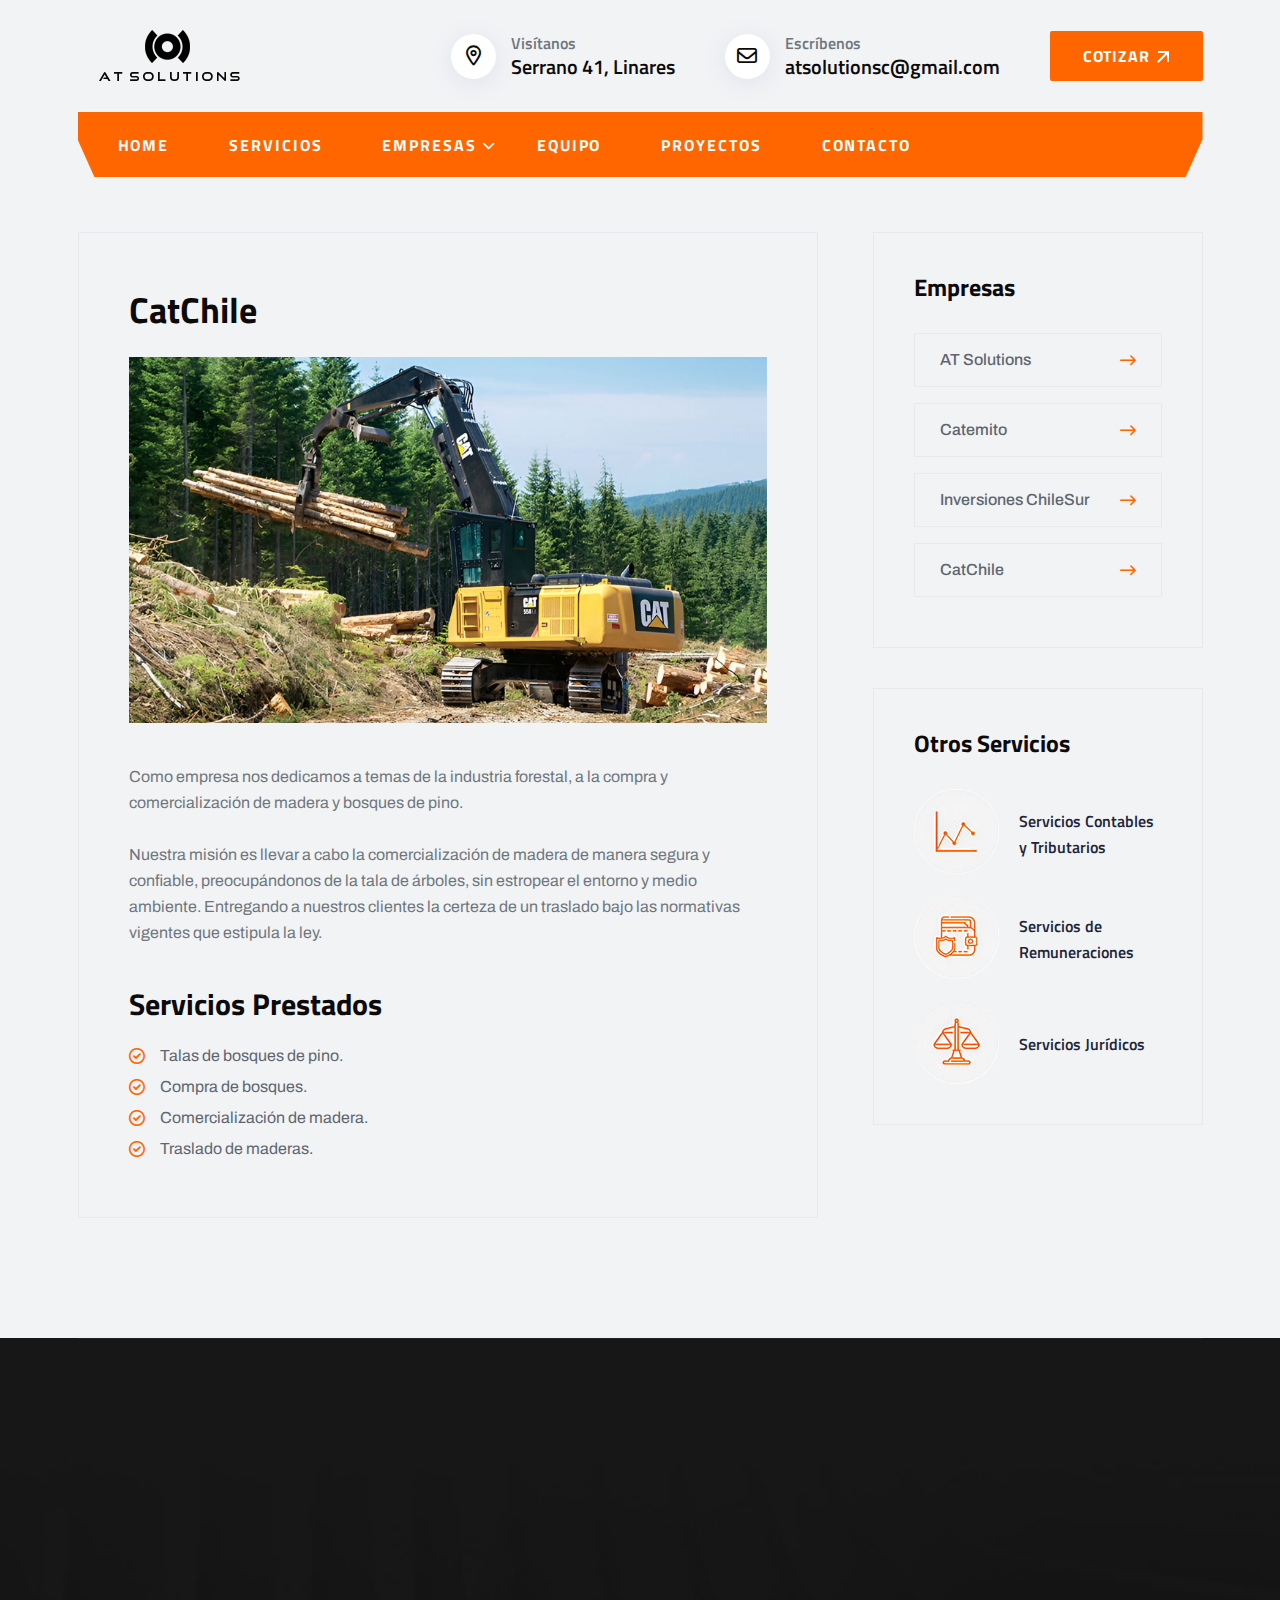
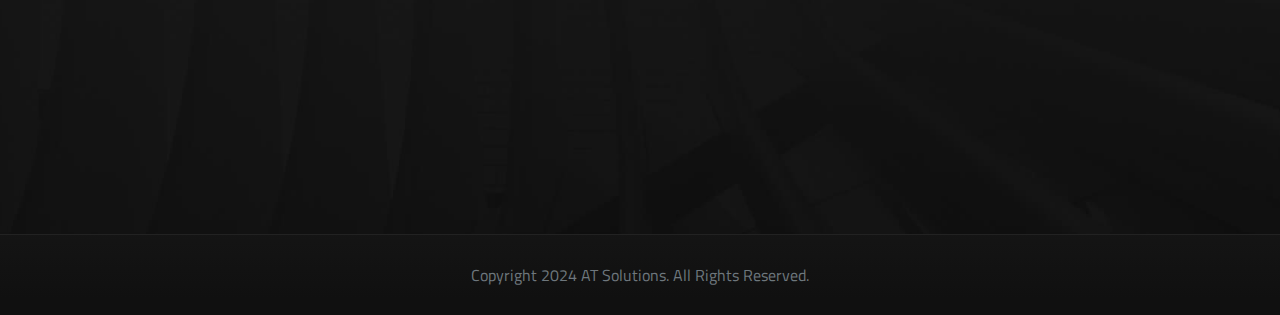
==== catchile.html @ 7ef1982b "Delete phone number useless" ====
<!DOCTYPE html>
<html lang="es">

<head>
    <meta charset="UTF-8">
    <meta http-equiv="X-UA-Compatible" content="IE=edge">
    <meta name="viewport" content="width=device-width, initial-scale=1.0">
    <!-- favicon -->
    <link rel="shortcut icon" type="image/x-icon" href="assets/images/favicon.ico">
    <title>AT Solutions</title>

    <!-- fontawesome css -->
    <link rel="stylesheet" href="assets/css/plugins/fontawesome-5.css">
    <!-- fontawesome css -->
    <link rel="stylesheet" href="assets/css/plugins/swiper.css">
    <link rel="stylesheet" href="assets/css/plugins/aos.css">
    <link rel="stylesheet" href="assets/css/plugins/unicons.css">
    <link rel="stylesheet" href="assets/css/plugins/metismenu.css">
    <link rel="stylesheet" href="assets/css/plugins/timepickers.min.css">
    <!-- bootstrap css -->
    <link rel="stylesheet" href="assets/css/vendor/bootstrap.min.css">
    <!-- main css -->
    <link rel="stylesheet" href="assets/css/style.css">
</head>

<body class="home-one">

    <!-- header style two -->
    <!-- header srea start -->
    <header id="home" class="header-one">

        <!-- hedaer top -->
        <!-- hedaer bottom -->

        <!-- header style hear -->
        <div class="header-mid">
            <div class="container">
                <div class="row">
                    <div class="col-lg-12">
                        <div class="header-mid-one-wrapper">
                            <div class="logo-area">
                                <a href="index.html">
                                    <img src="assets/images/logo/logo02.png" alt="logo">
                                </a>
                            </div>
                            <div class="header-right">
                                <!-- sinle map area -->
                                <div class="single-component info-con">
                                    <div class="icon">
                                        <i class="fal fa-map-marker-alt"></i>
                                    </div>
                                    <div class="info">
                                        <span>Visítanos</span>
                                        <a href="#mapa">Serrano 41, Linares</a>
                                    </div>
                                </div>
                                <!-- sinle map area -->
                                <!-- sinle map area -->
                                <div class="single-component info-con">
                                    <div class="icon">
                                        <i class="fal fa-envelope"></i>
                                    </div>
                                    <div class="info">
                                        <span>Escríbenos</span>
                                        <a href="mailto:atsolutionsc@gmail.com">atsolutionsc@gmail.com</a>
                                    </div>
                                </div>
                                <!-- sinle map area -->
                                <!-- sinle map area -->
                                <div class="single-component">
                                    <a href="index.html#cotizar" class="rts-btn btn-primary">Cotizar
                                        <svg xmlns="http://www.w3.org/2000/svg" width="14" height="13"
                                            viewBox="0 0 14 13" fill="none">
                                            <path
                                                d="M11.0039 3.414L2.39691 12.021L0.98291 10.607L9.58891 2H2.00391V-3.8147e-06H13.0039V11H11.0039V3.414Z"
                                                fill="white" />
                                        </svg>
                                    </a>
                                    <div class="menu-area d-block d-lg-none" id="menu-btn">
                                        <div class="icon">
                                            <svg xmlns="http://www.w3.org/2000/svg" width="18" height="16"
                                                viewBox="0 0 18 16" fill="none">
                                                <rect width="18" height="2" fill="#0C0A0A"></rect>
                                                <rect y="7" width="18" height="2" fill="#0C0A0A"></rect>
                                                <rect y="14" width="18" height="2" fill="#0C0A0A"></rect>
                                            </svg>
                                        </div>
                                    </div>
                                </div>
                                <!-- sinle map area -->
                            </div>
                        </div>
                    </div>
                </div>
            </div>
        </div>
        <!-- header style hearm end -->

        <div class="nav-area-one  header--sticky">
            <div class="container">
                <div class="row">
                    <div class="col-lg-12">
                        <div class="nav-header-area">
                            <div class="clip-path"></div>
                            <div class="wrapper">
                                <!-- header style two -->
                                <!-- nav area start -->
                                <div class="main-nav-desk nav-area">
                                    <nav>
                                        <ul id="nav">
                                            <li class="menu-item current">
                                                <a class="nav-item" href="index.html">Home</a>
                                            </li>
                                            <li class="menu-item">
                                                <a class="nav-item" href="index.html#service">Servicios</a>
                                            </li>

                                            <li class="has-droupdown pages">
                                                <a class="nav-link" href="index.html#companie">Empresas</a>
                                                <ul class="submenu inner-page">
                                                    <li><a href="index.html">AT Solutions</a></li>
                                                    <li><a href="catemito.html">Catemito</a></li>
                                                    <li><a href="chilesur.html">ChileSur</a></li>
                                                    <li><a href="catchile.html">CatChile</a></li>
                                                </ul>
                                            </li>
                                            <li class="menu-item">
                                                <a class="nav-item" href="index.html#equipo">Equipo</a>
                                            </li>
                                            <li class="menu-item">
                                                <a class="nav-item" href="index.html#project">Proyectos</a>
                                            </li>

                                            <li class="menu-item">
                                                <a class="nav-item" href="index.html#contact">Contacto</a>
                                            </li>
                                        </ul>
                                    </nav>
                                </div>
                                <!-- nav-area end -->
                                <!-- header style two End -->
                                <!--    <div class="btn-right">
                                    <div class="search-btn" id="search">
                                        <i class="fa-light fa-magnifying-glass"></i>
                                    </div>
                                  
                                </div> -->
                            </div>
                        </div>
                    </div>
                </div>
            </div>
        </div>
    </header>
    <!-- header srea end -->

    <!-- side bar for desktop -->
    <div id="side-bar" class="side-bar">
        <button class="close-icon-menu"><i class="far fa-times"></i></button>
        <!-- inner menu area desktop start -->
        <div class="inner-main-wrapper-desk d-none d-lg-block">
            <div class="thumbnail">
                <img src="assets/images/banner/04.jpg" alt="elevate">
            </div>
            <div class="inner-content">
                <h4 class="title">We Build Building and Great Constructive Homes.</h4>
                <p class="disc">
                    We successfully cope with tasks of varying complexity, provide long-term guarantees and regularly
                    master new technologies.
                </p>
                <div class="footer">
                    <h4 class="title">Got a project in mind?</h4>
                    <a href="contact.html" class="rts-btn btn-seconday">Let's talk</a>
                </div>
            </div>
        </div>

        <!-- MOBILE MENU AREA START -->
        <div class="mobile-menu d-block d-xl-none">
            <nav class="nav-main mainmenu-nav mt--30">
                <ul class="mainmenu" id="mobile-menu-active">
                    <li>
                        <a href="index.html" class="main">Home</a>
                    </li>
                    <li>
                        <a href="index.html#service" class="main">Servicios</a>
                    </li>


                    <li class="has-droupdown">
                        <a href="#" class="main">Empresas</a>
                        <ul class="submenu">
                            <li><a class="mobile-menu-link" href="index.html">AT Solutions</a></li>
                            <li><a class="mobile-menu-link" href="catemito.html">Catemito</a></li>
                            <li><a class="mobile-menu-link" href="chilesur.html">ChileSur</a></li>
                            <li><a class="mobile-menu-link" href="catchile.html">CatChile</a></li>
                        </ul>
                    </li>


                    <li>
                        <a href="index.html#equipo" class="main">Equipo</a>
                    </li>
                    <li>
                        <a href="index.html#project" class="main">Proyectos</a>
                    </li>

                    <li>
                        <a href="index.html#contact" class="main">Contacto</a>
                    </li>
                </ul>
            </nav>

            <!--             <div class="social-wrapper-one">
                <ul>
                    <li>
                        <a href="#">
                            <i class="fa-brands fa-facebook-f"></i>
                        </a>
                    </li>
                    <li>
                        <a href="#">
                            <i class="fa-brands fa-twitter"></i>
                        </a>
                    </li>
                    <li>
                        <a href="#">
                            <i class="fa-brands fa-youtube"></i>
                        </a>
                    </li>
                    <li>
                        <a href="#">
                            <i class="fa-brands fa-linkedin-in"></i>
                        </a>
                    </li>
                </ul>
            </div> -->

        </div>
        <!-- mobile menu area end -->
    </div>
    <!-- header style two End -->



    <!-- rts blog mlist area -->
    <div class="rts-blog-list-area rts-section-gap">
        <div class="container">
            <div class="row g-5">
                <!-- rts blo post area -->
                <div class="col-xl-8 col-md-12 col-sm-12 col-12">
                    <!-- single post -->
                    <div class="blog-single-post-listing details mb--0">

                        <div class="blog-listing-content">

                            <h3 class="title">CatChile</h3>
                            <div class="thumbnail">
                                <img src="assets/images/blog/blog-lg-3.jpg" alt="CatChile">
                            </div>

                            <div class="user-info">

                                <br>

                            </div>

                            <p class="disc para-1">
                                Como empresa nos dedicamos a temas de la industria forestal, a la compra y
                                comercialización de madera y bosques de pino.<br>
                                <br>
                                Nuestra misión es llevar a cabo la comercialización de madera de manera segura y
                                confiable, preocupándonos de la tala de árboles, sin estropear el entorno y medio
                                ambiente. Entregando a nuestros clientes la certeza de un traslado bajo las normativas
                                vigentes que estipula la ley.
                            </p>


                            <h4 class="title mt--40 mt_sm--20">Servicios Prestados</h4>

                            <div class="row align-items-center">

                                <div class="col-lg-11">
                                    <div class="check-area-details">
                                        <!-- single check -->
                                        <div class="single-check">
                                            <i class="far fa-check-circle"></i>
                                            <span>Talas de bosques de pino.</span>
                                        </div>
                                        <!-- single check End -->
                                        <!-- single check -->
                                        <div class="single-check">
                                            <i class="far fa-check-circle"></i>
                                            <span>Compra de bosques.</span>
                                        </div>
                                        <!-- single check End -->
                                        <!-- single check -->
                                        <div class="single-check">
                                            <i class="far fa-check-circle"></i>
                                            <span>Comercialización de madera.</span>
                                        </div>
                                        <!-- single check End -->
                                        <!-- single check -->
                                        <div class="single-check">
                                            <i class="far fa-check-circle"></i>
                                            <span>Traslado de maderas.</span>
                                        </div>
                                        <!-- single check End -->


                                    </div>
                                </div>
                            </div>

                            <div class="row  align-items-center">


                            </div>





                        </div>
                    </div>
                    <!-- single post End-->
                </div>
                <!-- rts-blog post end area -->
                <!--rts blog wizered area -->
                <div class="col-xl-4 col-md-12 col-sm-12 col-12  pd-control-bg--40">




                    <!-- single wizered start -->
                    <div class="rts-single-wized Categories">
                        <div class="wized-header">
                            <h5 class="title">
                                Empresas
                            </h5>
                        </div>
                        <div class="wized-body">
                            <!-- single categoris -->
                            <ul class="single-categories">
                                <li><a href="index.html">AT Solutions <i class="far fa-long-arrow-right"></i></a></li>
                            </ul>
                            <!-- single categoris End -->
                            <!-- single categoris -->
                            <ul class="single-categories">
                                <li><a href="catemito.html">Catemito<i class="far fa-long-arrow-right"></i></a></li>
                            </ul>
                            <!-- single categoris End -->
                            <!-- single categoris -->
                            <ul class="single-categories">
                                <li><a href="chilesur.html">Inversiones ChileSur<i
                                            class="far fa-long-arrow-right"></i></a></li>
                            </ul>
                            <!-- single categoris End -->
                            <!-- single categoris -->
                            <ul class="single-categories">
                                <li><a href="catchile.html">CatChile<i class="far fa-long-arrow-right"></i></a></li>
                            </ul>
                            <!-- single categoris End -->

                        </div>
                    </div>
                    <!-- single wizered End -->
                    <!-- single wizered start -->
                    <div class="rts-single-wized Recent-post">
                        <div class="wized-header">
                            <h5 class="title">
                                Otros Servicios
                            </h5>
                        </div>
                        <div class="wized-body">
                            <!-- recent-post -->
                            <div class="recent-post-single">
                                <div class="thumbnail">
                                    <a href="serviceone.html#serviceone"><img src="assets/images/blog/sm/01.png"
                                            alt="Blog_post"></a>
                                </div>
                                <div class="content-area">
                                    <div class="user">


                                    </div>
                                    <a class="post-title" href="serviceone.html#serviceone">
                                        <h6 class="title">Servicios Contables y Tributarios</h6>
                                    </a>
                                </div>
                            </div>
                            <!-- recent-post End -->
                            <!-- recent-post -->
                            <div class="recent-post-single">
                                <div class="thumbnail">
                                    <a href="servicetwo.html#servicetwo"><img src="assets/images/blog/sm/02.png"
                                            alt="Blog_post"></a>
                                </div>
                                <div class="content-area">
                                    <div class="user">

                                    </div>
                                    <a class="post-title" href="servicetwo.html#servicetwo">
                                        <h6 class="title">Servicios de Remuneraciones</h6>
                                    </a>
                                </div>
                            </div>
                            <!-- recent-post End -->
                            <!-- recent-post -->
                            <div class="recent-post-single">
                                <div class="thumbnail">
                                    <a href="servicetree.html#servicetree"><img src="assets/images/blog/sm/03.png"
                                            alt="Blog_post"></a>
                                </div>
                                <div class="content-area">
                                    <div class="user">

                                    </div>
                                    <a class="post-title" href="servicetree.html#servicetree">
                                        <h6 class="title">Servicios Jurídicos</h6>
                                    </a>
                                </div>
                            </div>
                            <!-- recent-post End -->
                        </div>
                    </div>
                    <!-- single wizered End -->





                </div>
                <!-- rts- blog wizered end area -->
            </div>
        </div>
    </div>
    <!-- rts blog mlist area End -->



    <!-- rts footer area start -->
    <div class="rts-footer-area footer-one footer-bg bg_image">
        <div class="container">
            <div class="row">
                <div class="col-lg-12">
                    <!-- footer top -->
                    <!--                     <div class="footer-top-wrapper  ptb--80">
                        <a href="#" class="logo-area" data-sal="zoom-in" data-sal-delay="150" data-sal-duration="800">
                            <img src="assets/images/logo/02.png" alt="blog-images">
                        </a>
                        <h4 class="title" data-sal="zoom-in" data-sal-delay="150" data-sal-duration="800">
                            Subscribe Our Newsletter <br>
                            ForLatest Updates
                        </h4>
                        <div class="subscribe-area" data-sal="zoom-in" data-sal-delay="150" data-sal-duration="800">
                            <form action="#">
                                <input type="email" name="email" placeholder="Email Address" required>
                                <button class="rts-btn btn-primary">Subscribe</button>
                            </form>
                        </div>
                    </div> -->
                    <!-- footer top end -->
                </div>
            </div>
            <div class="row">
                <div class="col-lg-12">
                    <div class="main-footer-one-area ptb--80">
                        <div class="single-footer-inner" data-sal="slide-up" data-sal-delay="150"
                            data-sal-duration="800">
                            <div class="body one">
                                <h6 class="footer-title">
                                    Acerca de Nosotros
                                </h6>
                                <p class="disc">
                                    Buscamos dar soluciones eficientes y oportunas a nuestros clientes, en las áreas
                                    Administrativas, Operacionales, Recursos Humanos, Contabilidad y Jurídicas. Velando
                                    por el buen uso de las tecnologías de información, en beneficio de una mejor
                                    gestión.

                                </p>

                                <!-- SOCIAL NETWORKS              <div class="social-wrapper-one">
                                    <ul>
                                        <li>
                                            <a href="#">
                                                <i class="fa-brands fa-facebook-f"></i>
                                            </a>
                                        </li>
                                        <li>
                                            <a href="#">
                                                <i class="fa-brands fa-twitter"></i>
                                            </a>
                                        </li>
                                        <li>
                                            <a href="#">
                                                <i class="fa-brands fa-youtube"></i>
                                            </a>
                                        </li>
                                        <li>
                                            <a href="#">
                                                <i class="fa-brands fa-linkedin-in"></i>
                                            </a>
                                        </li>
                                    </ul>
                                </div> -->

                            </div>
                        </div>
                        <div class="single-footer-inner" data-sal="slide-up" data-sal-delay="350"
                            data-sal-duration="800">
                            <div class="body">
                                <h6 class="footer-title">
                                    Links Útiles
                                </h6>
                                <div class="use-full-link-wrapper">
                                    <a href="index.html" class="single">
                                        <i class="fa-sharp fa-solid fa-right"></i>
                                        Home
                                    </a>
                                    <a href="#service" class="single">
                                        <i class="fa-sharp fa-solid fa-right"></i>
                                        Servicios
                                    </a>
                                    <a href="#companie" class="single">
                                        <i class="fa-sharp fa-solid fa-right"></i>
                                        Empresas
                                    </a>
                                    <a href="#equipo" class="single">
                                        <i class="fa-sharp fa-solid fa-right"></i>
                                        Equipo
                                    </a>
                                    <a href="#contact" class="single">
                                        <i class="fa-sharp fa-solid fa-right"></i>
                                        Contacto
                                    </a>
                                </div>
                            </div>
                        </div>
                        <div class="single-footer-inner" data-sal="slide-up" data-sal-delay="550"
                            data-sal-duration="800">
                            <div class="body">
                                <h6 class="footer-title">
                                    Contáctenos
                                </h6>
                                <div class="contactus-link-wrapper">
                                    <div class="single">
                                        <div class="icon">
                                            <i class="fa-sharp fa-solid fa-phone"></i>
                                        </div>
                                        <a href="tel:+56993682185" class="number">
                                            +56 993682185
                                        </a>
                                    </div>

                                    <div class="single">
                                        <div class="icon">
                                            <i class="fa-sharp fa-regular fa-envelope"></i>
                                        </div>
                                        <a href="#" class="number">
                                            atsolutionsc@gmail.com
                                        </a>
                                    </div>
                                    <div class="single">
                                        <div class="icon">
                                            <i class="fa-light fa-location-dot"></i>
                                        </div>
                                        <a href="#" class="number mt-dec">
                                            Serrano 41, Linares <br>
                                            Chile
                                        </a>
                                    </div>
                                </div>
                            </div>
                        </div>
                        <div class="single-footer-inner" data-sal="slide-up" data-sal-delay="750"
                            data-sal-duration="800">
                            <div class="body">
                                <h6 class="footer-title">Servicios</h6>
                                <div class="popular-post-wrapper">

                                    <!-- Service one -->
                                    <div class="single-popular-post">
                                        <a href="serviceone.html" class="thumbnail">
                                            <img src="assets/images//footer/01.png" alt="popular-post" />
                                        </a>
                                        <div class="details-area">
                                            <div class="logo"></div>
                                            <a href="serviceone.html" class="tilte-area">
                                                <h6 class="title">Servicios Contables y Tributarios</h6>
                                            </a>
                                            <a href="serviceone.html" class="btn-read-more">Más Información<i
                                                    class="fa-solid fa-arrow-right"></i></a>
                                        </div>
                                    </div>

                                    <!-- Service two -->
                                    <div class="single-popular-post">
                                        <a href="servicetwo.html" class="thumbnail">
                                            <img src="assets/images//footer/02.png" alt="popular-post" />
                                        </a>
                                        <div class="details-area">
                                            <div class="logo">

                                            </div>
                                            <a href="servicetwo.html" class="tilte-area">
                                                <h6 class="title">Servicios de Remuneraciones</h6>
                                            </a>
                                            <a href="servicetwo.html" class="btn-read-more">Más Información<i
                                                    class="fa-solid fa-arrow-right"></i></a>
                                        </div>
                                    </div>

                                    <!-- Service tree -->
                                    <div class="single-popular-post">
                                        <a href="servicetree.html" class="thumbnail">
                                            <img src="assets/images//footer/03.png" alt="popular-post" />
                                        </a>
                                        <div class="details-area">
                                            <div class="logo"></div>
                                            <a href="servicetree.html" class="tilte-area">
                                                <h6 class="title">Servicios Jurídicos</h6>
                                            </a>
                                            <a href="servicetree.html" class="btn-read-more">Más Información<i
                                                    class="fa-solid fa-arrow-right"></i></a>
                                        </div>
                                    </div>
                                </div>
                            </div>
                        </div>
                    </div>
                </div>
            </div>
        </div>
        <div class="copyright-area-one">
            <div class="container">
                <div class="row">
                    <div class="col-lg-12">
                        <div class="wrapepr">
                            <p>Copyright 2024 AT Solutions. All Rights Reserved.</p>
                        </div>
                    </div>
                </div>
            </div>
        </div>
    </div>
    <!-- rts footer area end -->

    <!-- header style two -->

    <!-- progress area start -->
    <div class="progress-wrap">
        <svg class="progress-circle svg-content" width="100%" height="100%" viewBox="-1 -1 102 102">
            <path d="M50,1 a49,49 0 0,1 0,98 a49,49 0 0,1 0,-98"
                style="transition: stroke-dashoffset 10ms linear 0s; stroke-dasharray: 307.919, 307.919; stroke-dashoffset: 307.919;">
            </path>
        </svg>
    </div>
    <!-- progress area end -->



    <div class="search-input-area">
        <div class="container">
            <div class="search-input-inner">
                <div class="input-div">
                    <input id="searchInput1" class="search-input" type="text" placeholder="Search by keyword or #">
                    <button><i class="far fa-search"></i></button>
                </div>
            </div>
        </div>
        <div id="close" class="search-close-icon"><i class="far fa-times"></i></div>
    </div>


    <div id="anywhere-home" class="">
    </div>


    <!-- pre loader start -->
    <div id="elevate-load">
        <div class="loader-wrapper">
            <div class="lds-ellipsis">
                <div></div>
                <div></div>
                <div></div>
                <div></div>
            </div>
        </div>
    </div>
    <!-- pre loader end -->


    <!-- jquery js -->
    <script src="assets/js/plugins/jquery.min.js"></script>
    <!-- jquery ui -->
    <script src="assets/js/vendor/jqueryui.js"></script>
    <!-- counter up -->
    <script src="assets/js/plugins/counter-up.js"></script>
    <script src="assets/js/plugins/swiper.js"></script>
    <!-- twinmax -->
    <script src="assets/js/vendor/twinmax.js"></script>
    <!-- split text js -->
    <script src="assets/js/vendor/split-text.js"></script>
    <!-- text plugins -->
    <script src="assets/js/plugins/text-plugins.js"></script>
    <!-- metismenu js -->
    <script src="assets/js/plugins/metismenu.js"></script>
    <!-- waypoint js -->
    <script src="assets/js/vendor/waypoint.js"></script>
    <!-- waw -->
    <script src="assets/js/vendor/waw.js"></script>
    <!-- jquery nav -->
    <script src="assets/js/vendor/jquery.nav.js"></script>
    <!-- aos js -->
    <script src="assets/js/plugins/aos.js"></script>
    <!-- jquery ui js -->
    <script src="https://code.jquery.com/ui/1.12.1/jquery-ui.js"></script>
    <!-- timepickers -->
    <script src="https://cdn.jsdelivr.net/npm/timepicker@1.11.12/jquery.timepicker.js"></script>
    <!-- sal animation -->
    <script src="assets/js/vendor/sal.min.js"></script>
    <!-- bootstrap JS -->
    <script src="assets/js/plugins/bootstrap.min.js"></script>
    <!-- easing JS -->
    <script src="assets/js/plugins/jquery-slideNav.js"></script>
    <!-- main js -->
    <script src="assets/js/main.js"></script>
    <!-- swip image -->
    <script src="assets/js/plugins/swip-img.js"></script>
    <!-- header style two End -->


</body>

</html>
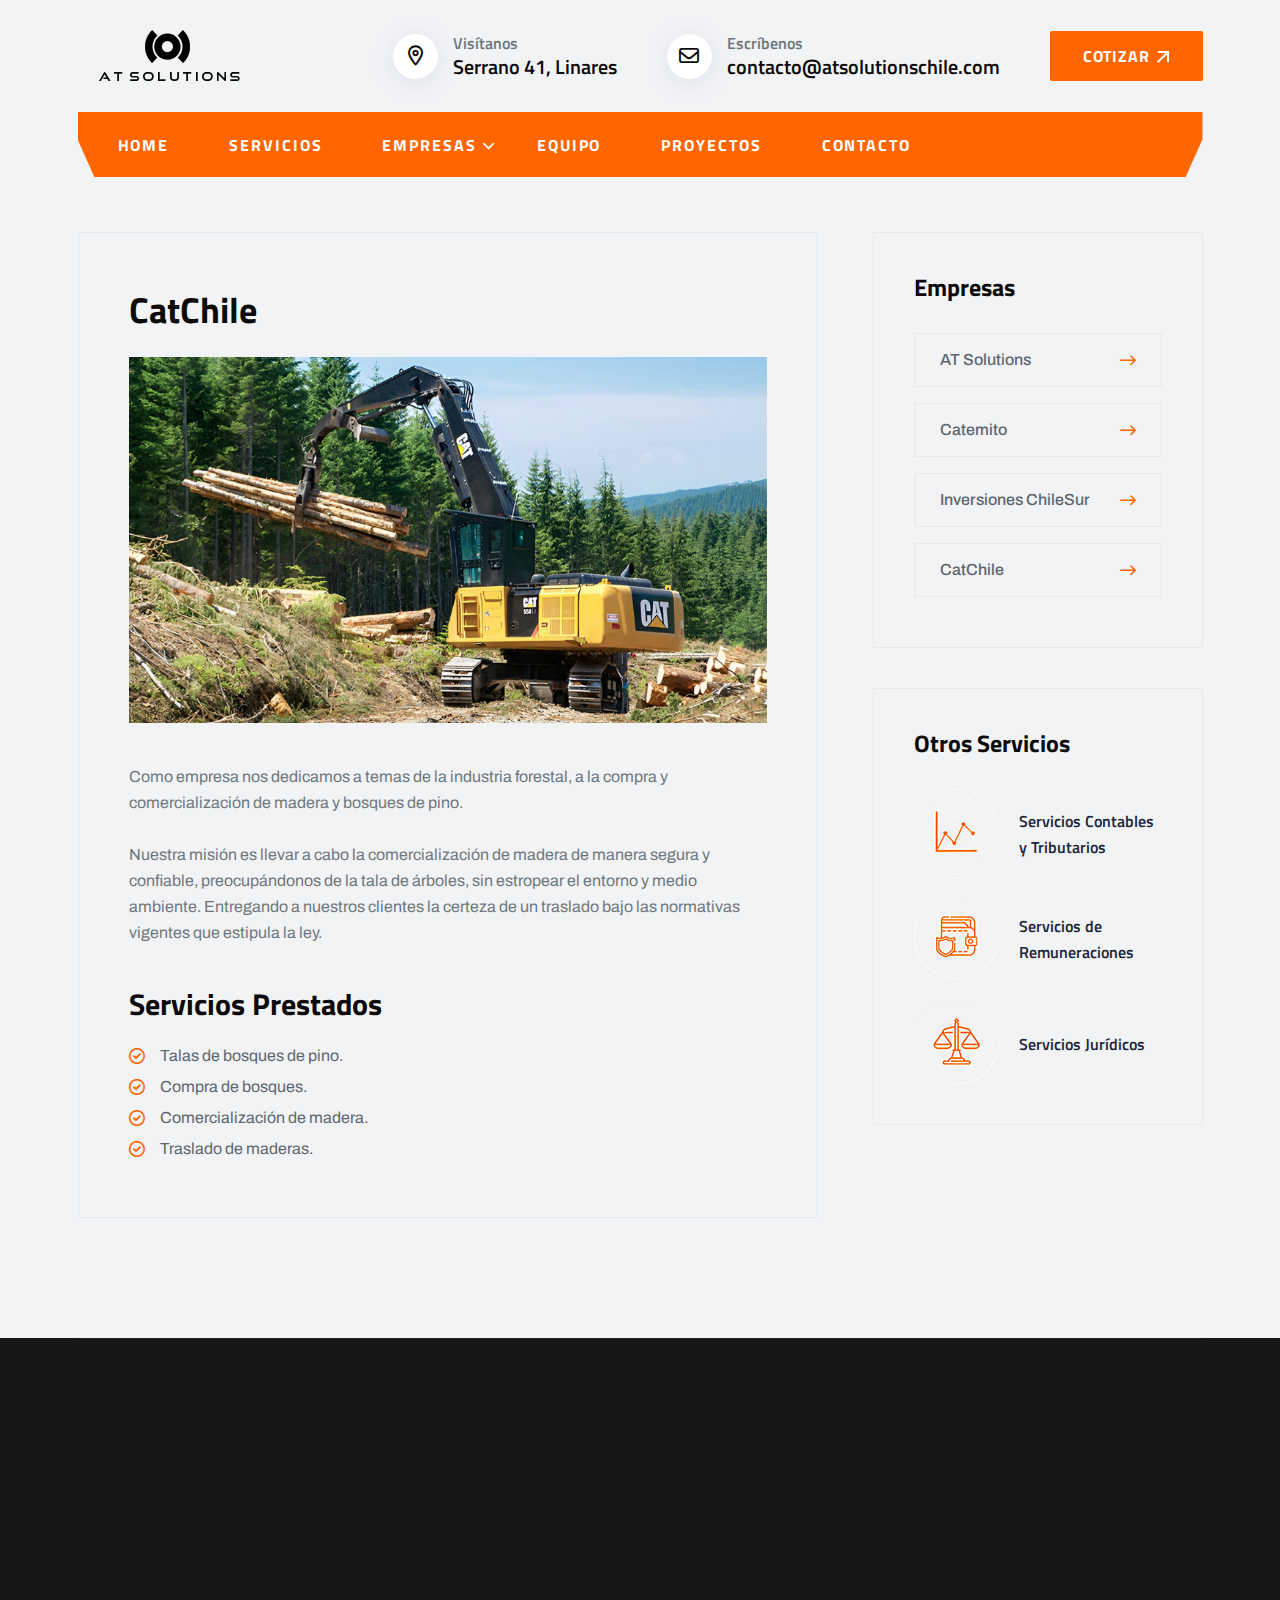
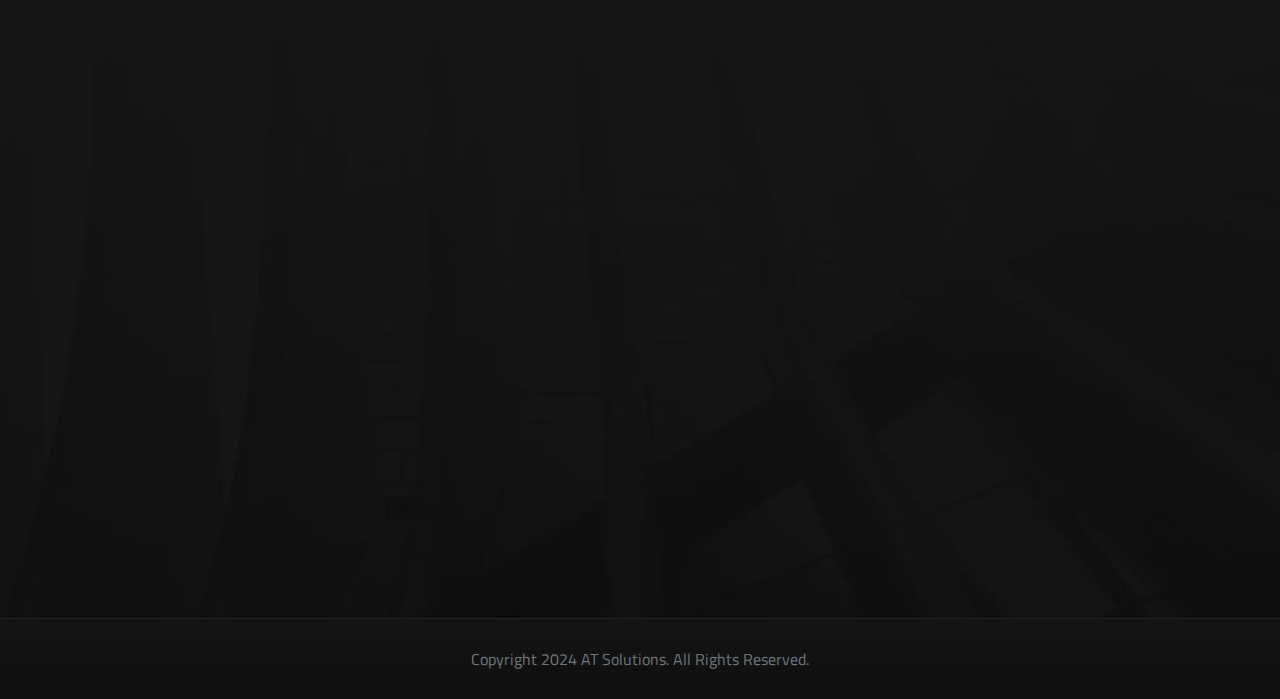
==== commit 114b954f: "change email" ====
--- a/catchile.html
+++ b/catchile.html
@@ -62,7 +62,7 @@
                                     </div>
                                     <div class="info">
                                         <span>Escríbenos</span>
-                                        <a href="mailto:atsolutionsc@gmail.com">atsolutionsc@gmail.com</a>
+                                        <a href="mailto:contacto@atsolutionschile.com">contacto@atsolutionschile.com</a>
                                     </div>
                                 </div>
                                 <!-- sinle map area -->
@@ -480,30 +480,16 @@
 
                                 </p>
 
-                                <!-- SOCIAL NETWORKS              <div class="social-wrapper-one">
+                                <!-- Social network options -->
+                                <div class="social-wrapper-one">
                                     <ul>
                                         <li>
-                                            <a href="#">
-                                                <i class="fa-brands fa-facebook-f"></i>
-                                            </a>
-                                        </li>
-                                        <li>
-                                            <a href="#">
-                                                <i class="fa-brands fa-twitter"></i>
-                                            </a>
-                                        </li>
-                                        <li>
-                                            <a href="#">
-                                                <i class="fa-brands fa-youtube"></i>
-                                            </a>
-                                        </li>
-                                        <li>
-                                            <a href="#">
-                                                <i class="fa-brands fa-linkedin-in"></i>
+                                            <a href="https://www.instagram.com/atsolutionschile">
+                                                <i class="fa-brands fa-instagram"></i>
                                             </a>
                                         </li>
                                     </ul>
-                                </div> -->
+                                </div>
 
                             </div>
                         </div>
@@ -558,7 +544,7 @@
                                             <i class="fa-sharp fa-regular fa-envelope"></i>
                                         </div>
                                         <a href="#" class="number">
-                                            atsolutionsc@gmail.com
+                                            contacto@atsolutionschile.com
                                         </a>
                                     </div>
                                     <div class="single">
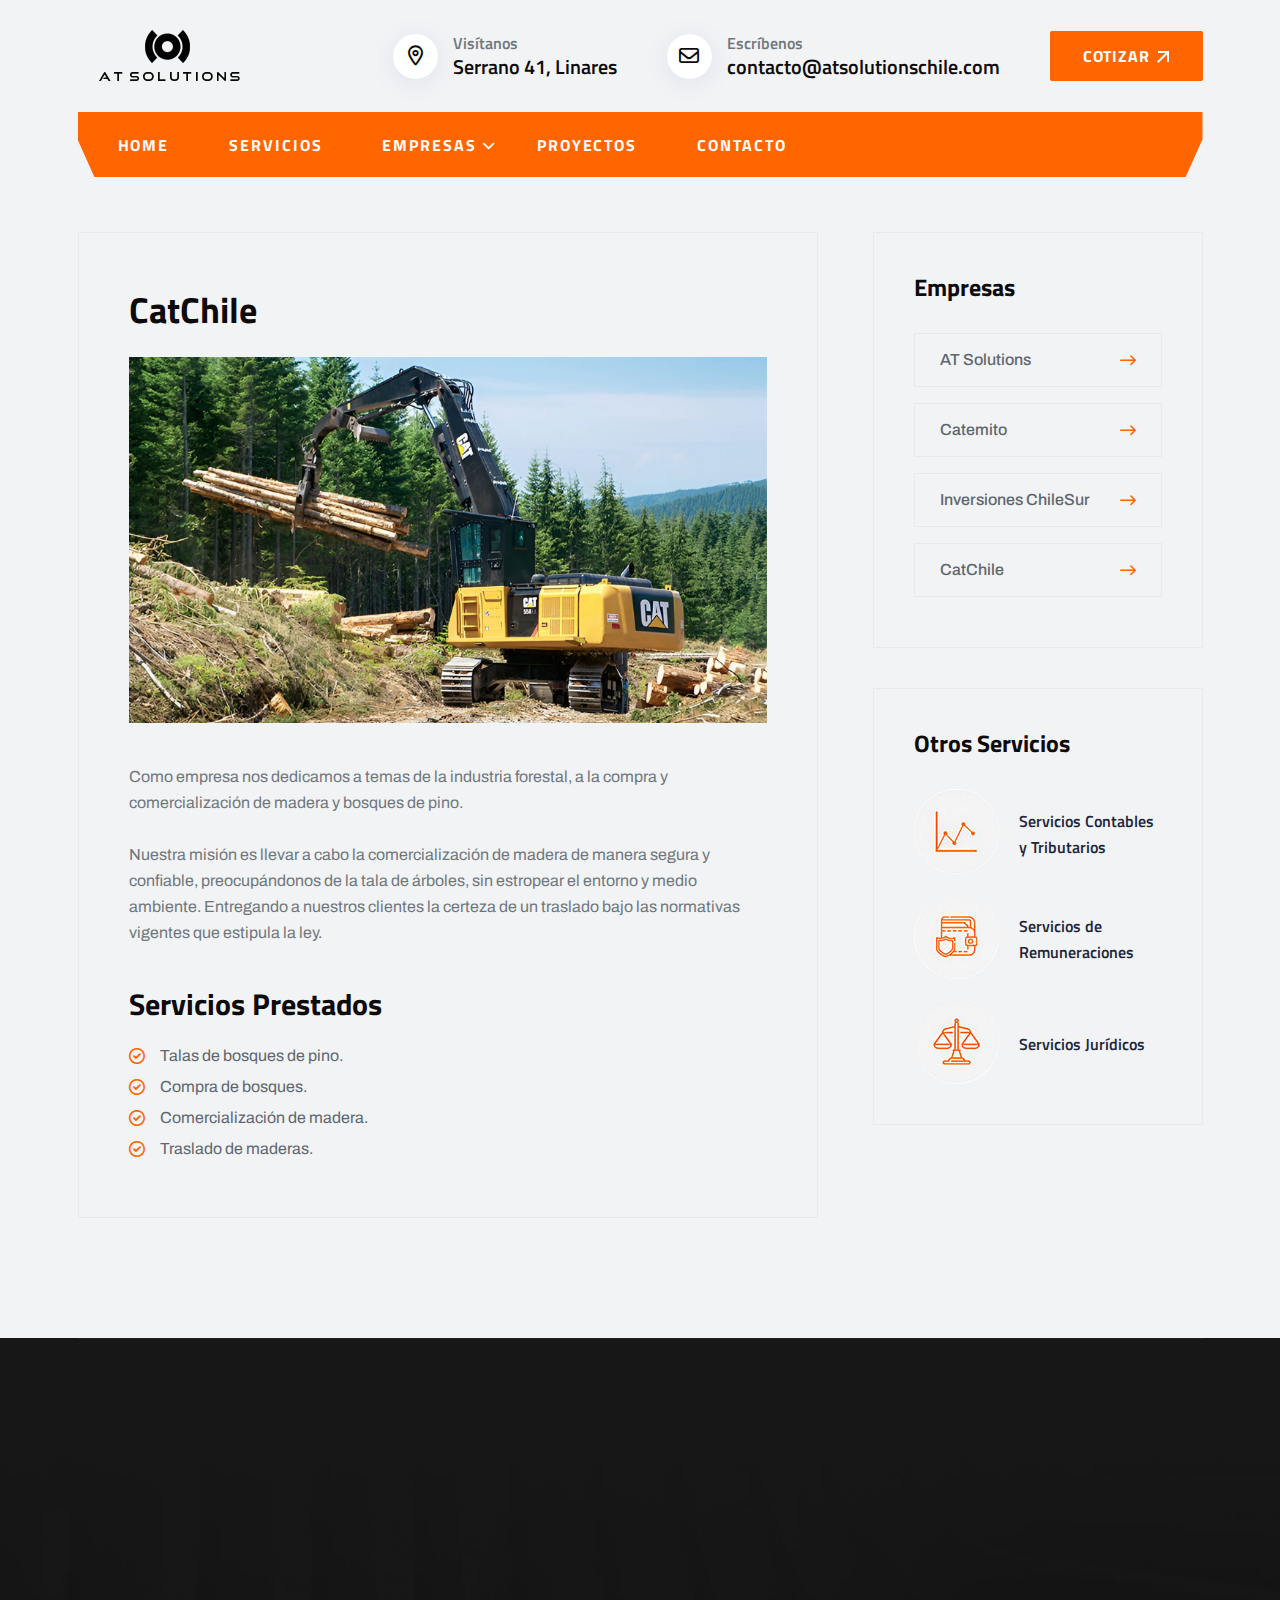
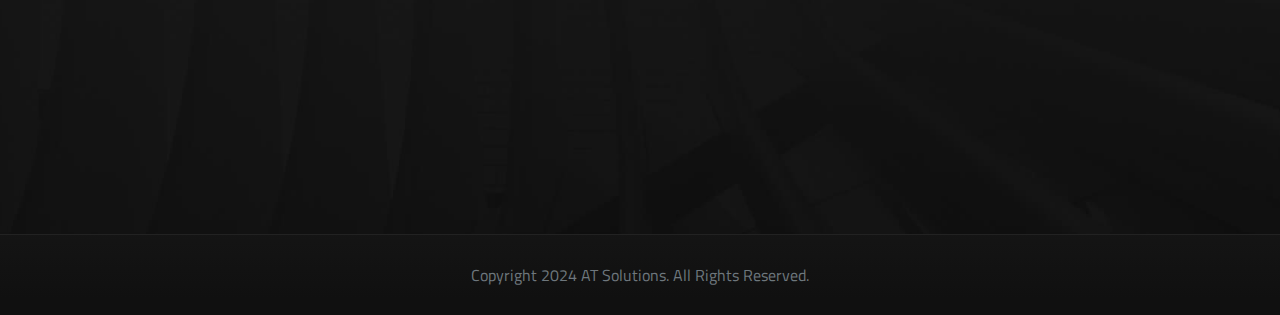
==== commit 2da0fab9: "Menu and style of service cards corrected" ====
--- a/catchile.html
+++ b/catchile.html
@@ -123,9 +123,6 @@
                                                     <li><a href="chilesur.html">ChileSur</a></li>
                                                     <li><a href="catchile.html">CatChile</a></li>
                                                 </ul>
-                                            </li>
-                                            <li class="menu-item">
-                                                <a class="nav-item" href="index.html#equipo">Equipo</a>
                                             </li>
                                             <li class="menu-item">
                                                 <a class="nav-item" href="index.html#project">Proyectos</a>
@@ -543,7 +540,7 @@
                                         <div class="icon">
                                             <i class="fa-sharp fa-regular fa-envelope"></i>
                                         </div>
-                                        <a href="#" class="number">
+                                        <a href="#" class="number" style="font-size: 14px;">
                                             contacto@atsolutionschile.com
                                         </a>
                                     </div>
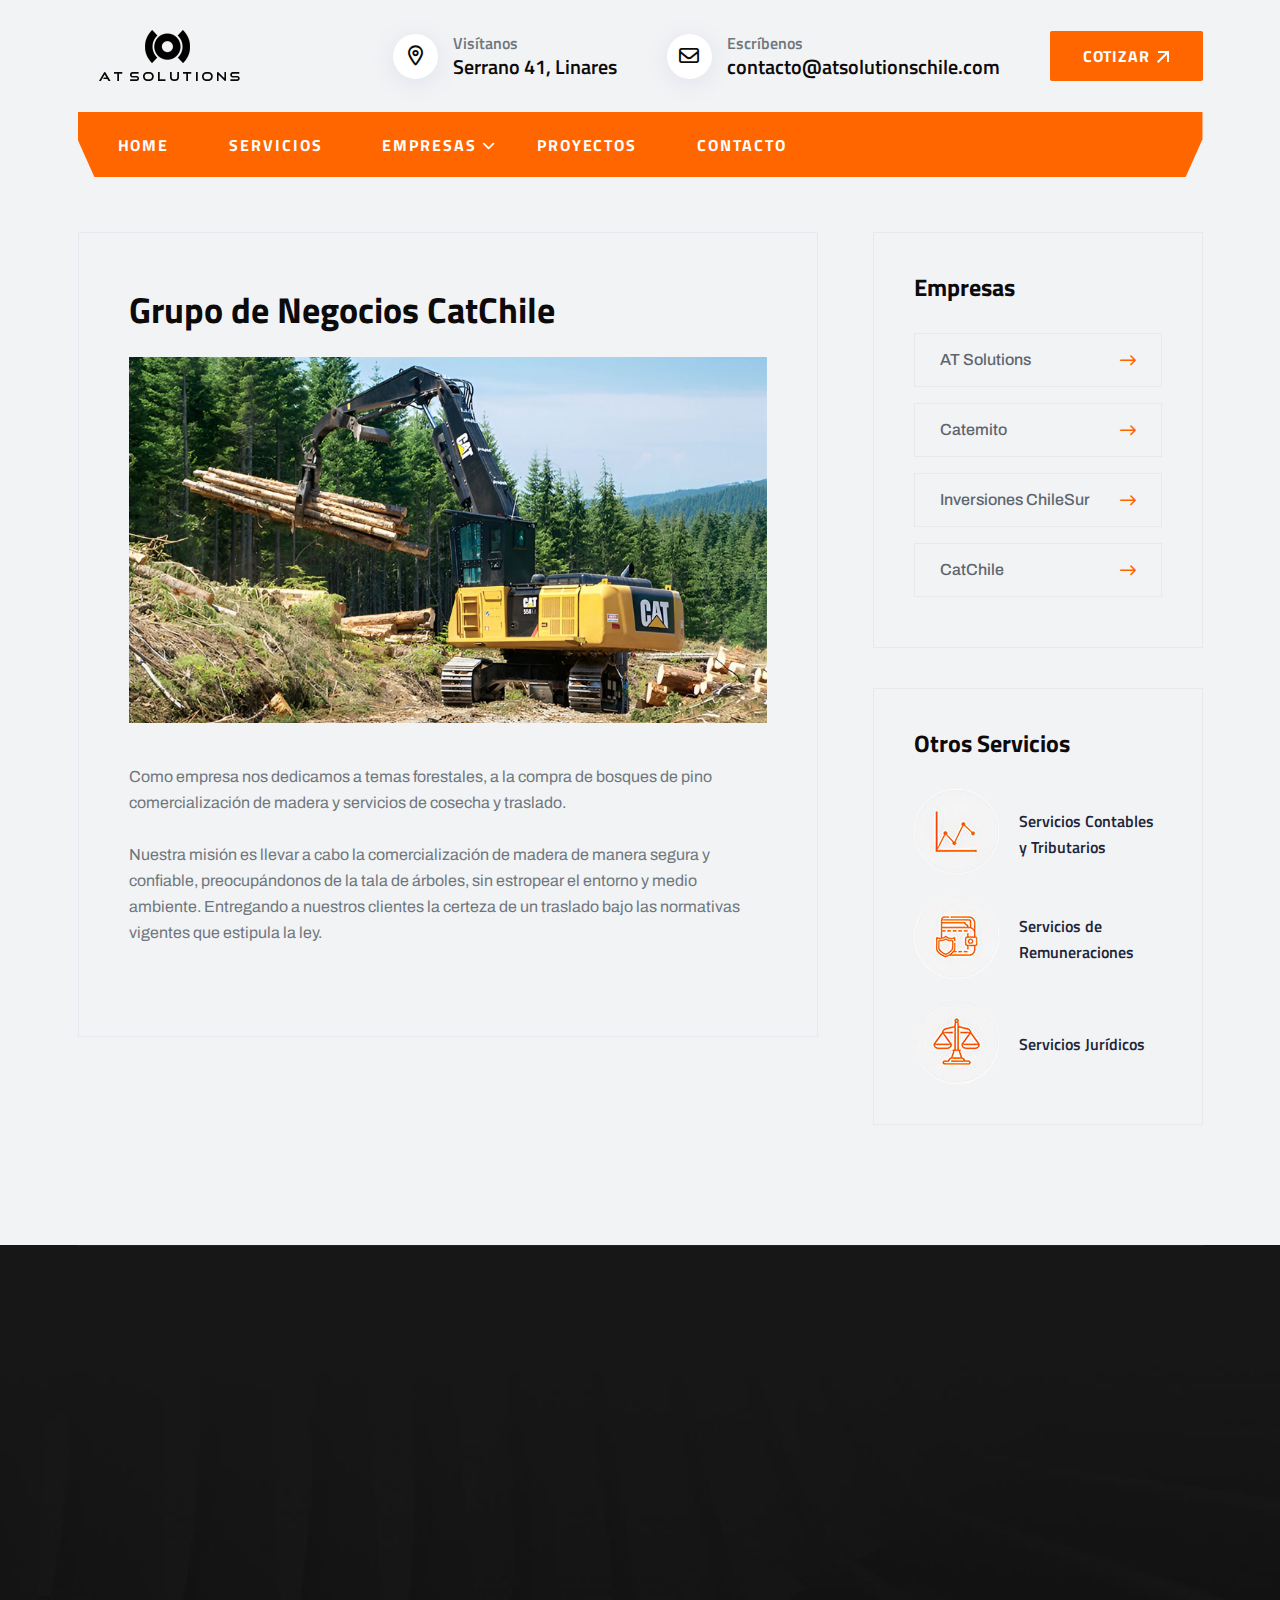
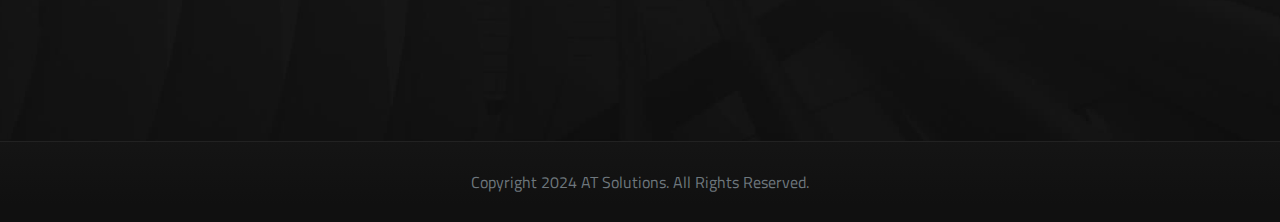
==== commit 7d46d219: "Text CatChile" ====
--- a/catchile.html
+++ b/catchile.html
@@ -251,7 +251,7 @@
 
                         <div class="blog-listing-content">
 
-                            <h3 class="title">CatChile</h3>
+                            <h3 class="title">Grupo de Negocios CatChile</h3>
                             <div class="thumbnail">
                                 <img src="assets/images/blog/blog-lg-3.jpg" alt="CatChile">
                             </div>
@@ -263,59 +263,20 @@
                             </div>
 
                             <p class="disc para-1">
-                                Como empresa nos dedicamos a temas de la industria forestal, a la compra y
-                                comercialización de madera y bosques de pino.<br>
-                                <br>
+                                Como empresa nos dedicamos a temas forestales, a la compra de bosques de pino
+                                comercialización de madera y servicios de cosecha y traslado.<br><br>
                                 Nuestra misión es llevar a cabo la comercialización de madera de manera segura y
                                 confiable, preocupándonos de la tala de árboles, sin estropear el entorno y medio
                                 ambiente. Entregando a nuestros clientes la certeza de un traslado bajo las normativas
                                 vigentes que estipula la ley.
+
                             </p>
 
 
-                            <h4 class="title mt--40 mt_sm--20">Servicios Prestados</h4>
-
-                            <div class="row align-items-center">
-
-                                <div class="col-lg-11">
-                                    <div class="check-area-details">
-                                        <!-- single check -->
-                                        <div class="single-check">
-                                            <i class="far fa-check-circle"></i>
-                                            <span>Talas de bosques de pino.</span>
-                                        </div>
-                                        <!-- single check End -->
-                                        <!-- single check -->
-                                        <div class="single-check">
-                                            <i class="far fa-check-circle"></i>
-                                            <span>Compra de bosques.</span>
-                                        </div>
-                                        <!-- single check End -->
-                                        <!-- single check -->
-                                        <div class="single-check">
-                                            <i class="far fa-check-circle"></i>
-                                            <span>Comercialización de madera.</span>
-                                        </div>
-                                        <!-- single check End -->
-                                        <!-- single check -->
-                                        <div class="single-check">
-                                            <i class="far fa-check-circle"></i>
-                                            <span>Traslado de maderas.</span>
-                                        </div>
-                                        <!-- single check End -->
-
-
-                                    </div>
-                                </div>
-                            </div>
-
                             <div class="row  align-items-center">
 
 
                             </div>
-
-
-
 
 
                         </div>
@@ -509,10 +470,6 @@
                                         <i class="fa-sharp fa-solid fa-right"></i>
                                         Empresas
                                     </a>
-                                    <a href="#equipo" class="single">
-                                        <i class="fa-sharp fa-solid fa-right"></i>
-                                        Equipo
-                                    </a>
                                     <a href="#contact" class="single">
                                         <i class="fa-sharp fa-solid fa-right"></i>
                                         Contacto
@@ -531,8 +488,8 @@
                                         <div class="icon">
                                             <i class="fa-sharp fa-solid fa-phone"></i>
                                         </div>
-                                        <a href="tel:+56993682185" class="number">
-                                            +56 993682185
+                                        <a href="tel:+56224533101" class="number">
+                                            +56 224533101
                                         </a>
                                     </div>
 
